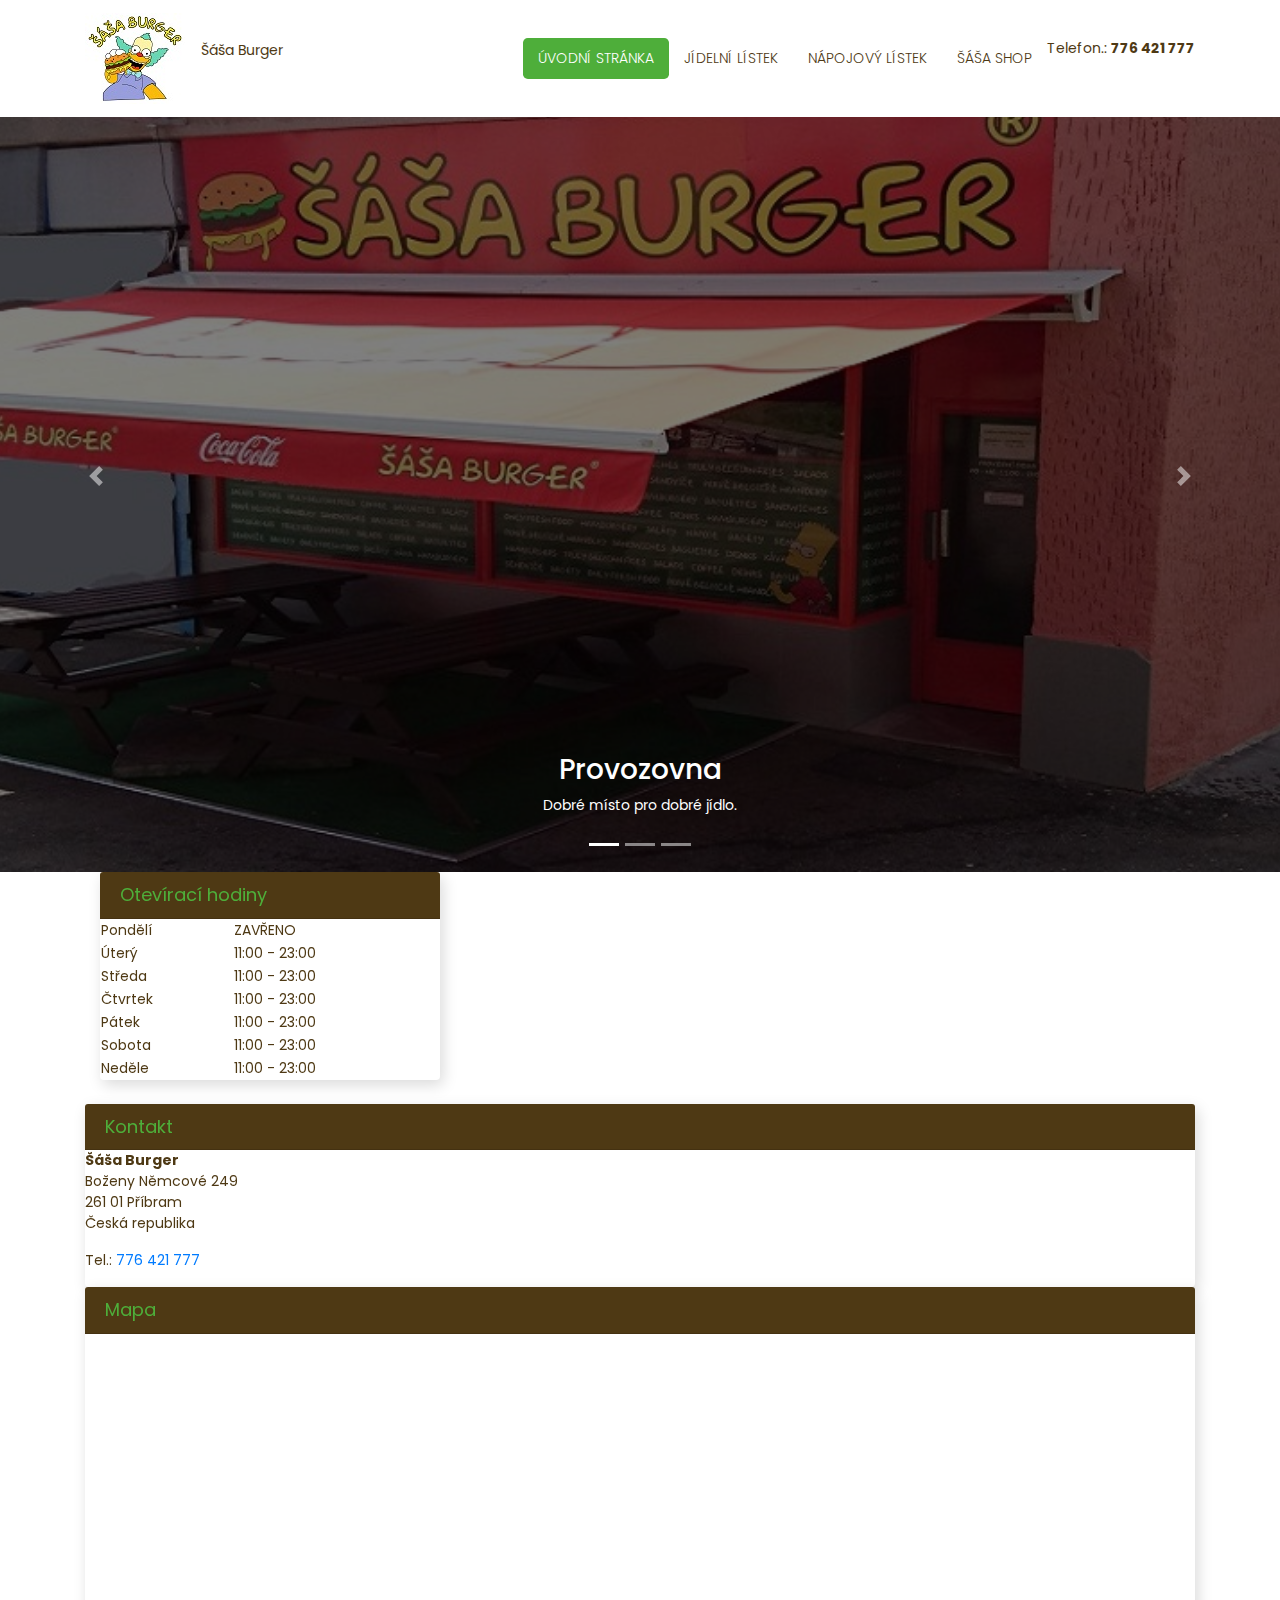
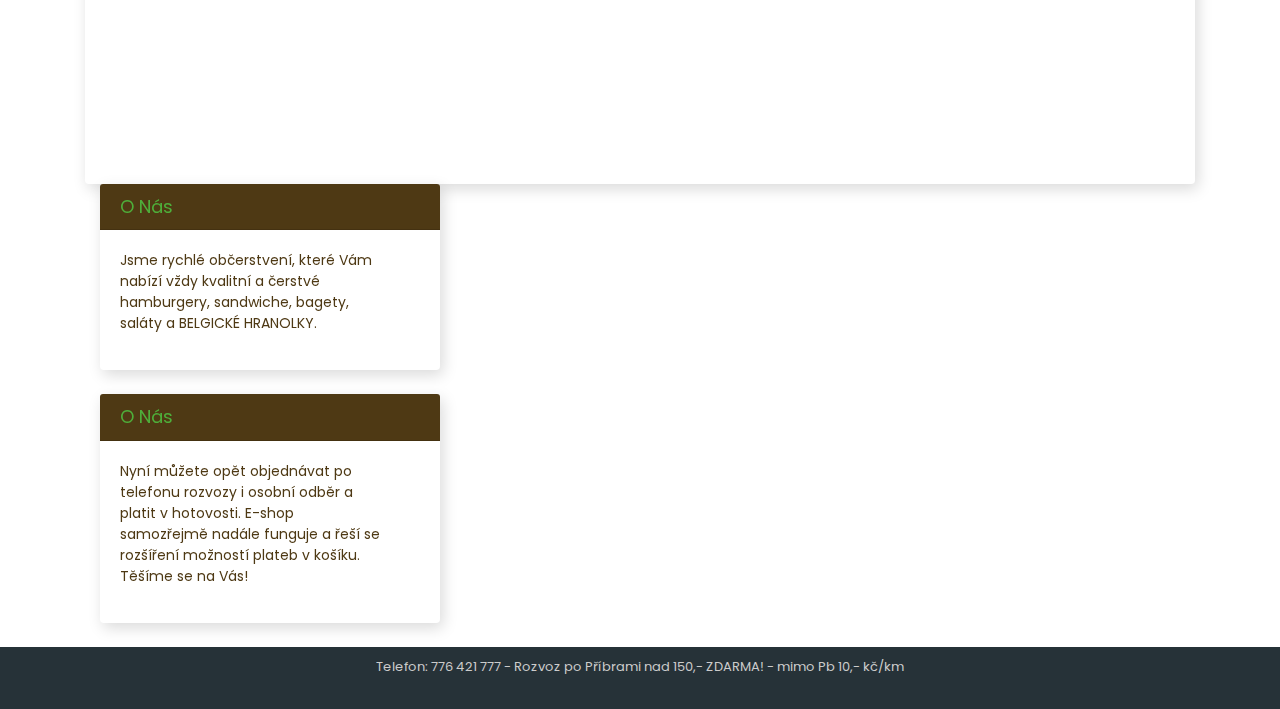
==== Nové/nové/index.html @ 58222f96 "Sasa burger" ====
﻿<!DOCTYPE html>
<html lang="en">
<head>
	<meta charset="utf-8">
	<meta name="viewport" content="width=device-width, initial-scale=1, shrink-to-fit=no">
	<meta name="description" content="">
	<meta name="author" content="">
	<title>N & LW Lawn Care - Landscaping Bootstrap4 HTML5 Responsive Template </title>
	<!-- Bootstrap core CSS -->
	<link href="vendor/bootstrap/css/bootstrap.min.css" rel="stylesheet">
	<!-- Fontawesome CSS -->
	<link href="css/all.css" rel="stylesheet">
	<!-- Custom styles for this template -->
	<link href="css/style.css" rel="stylesheet">
</head>
<body>
    <!-- Navigation -->
    <nav class="navbar fixed-top navbar-expand-lg navbar-dark bg-light top-nav fixed-top">
        <div class="container">
            <a class="navbar-brand" href="index.html">
            <img src="images/Logo_small.jpg" alt="logo" />
            </a>
            <p>Šáša Burger</p>
            <button class="navbar-toggler navbar-toggler-right" type="button" data-toggle="collapse" data-target="#navbarResponsive" aria-controls="navbarResponsive" aria-expanded="false" aria-label="Toggle navigation">
				<span class="fas fa-bars"></span>
            </button>
            <div class="collapse navbar-collapse" id="navbarResponsive">
                <ul class="navbar-nav ml-auto">
                    <li class="nav-item">
                        <a class="nav-link active" href="index.html">Úvodní stránka</a>
                    </li>
                    <li class="nav-item">
                        <a class="nav-link" href="#.html">Jídelní lístek</a>
                    </li>
                    <li class="nav-item">
                        <a class="nav-link" href="#.html">Nápojový lístek</a>
                    </li>
                    <li class="nav-item">
                        <a class="nav-link" href="#.html">Šáša shop</a>
                    </li>
                    <li class="nav-item">
                        Telefon.: <strong> 776 421 777</strong>
                    </li>
                </ul>
            </div>
        </div>
    </nav>
    <!--Vyplněno-->
    <header class="slider-main">
        <div id="carouselExampleIndicators" class="carousel slide carousel-fade" data-ride="carousel">
            <ol class="carousel-indicators">
               <li data-target="#carouselExampleIndicators" data-slide-to="0" class="active"></li>
               <li data-target="#carouselExampleIndicators" data-slide-to="1"></li>
               <li data-target="#carouselExampleIndicators" data-slide-to="2"></li>
            </ol>
            <div class="carousel-inner" role="listbox">
               <!-- Slide One - Set the background image for this slide in the line below -->
               <div class="carousel-item active" style="background-image: url('images/SasaBurgerLogo.jpg')">
                  <div class="carousel-caption d-none d-md-block">
                     <h3>Provozovna</h3>
                     <p>Dobré místo pro dobré jídlo.</p>
                  </div>
               </div>
               <!-- Slide Two - Set the background image for this slide in the line below -->
               <div class="carousel-item" style="background-image: url('images/Bagets.jpg')">
                  <div class="carousel-caption d-none d-md-block">
                     <h3>Bagety</h3>
                     <p>Říkal tu někdo bagety?</p>
                  </div>
               </div>
               <!-- Slide Three - Set the background image for this slide in the line below -->
               <div class="carousel-item" style="background-image: url('images/Burgers.jpg')">
                  <div class="carousel-caption d-none d-md-block">
                     <h3>Burgery</h3>
                     <p>Ta nejlepší volba pro fajnšmekry!</p>
                  </div>
               </div>
            </div>
            <a class="carousel-control-prev" href="#carouselExampleIndicators" role="button" data-slide="prev">
				<span class="carousel-control-prev-icon" aria-hidden="true"></span>
				<span class="sr-only">Previous</span>
            </a>
            <a class="carousel-control-next" href="#carouselExampleIndicators" role="button" data-slide="next">
				<span class="carousel-control-next-icon" aria-hidden="true"></span>
				<span class="sr-only">Next</span>
            </a>
        </div>
    </header>
    <!-- Page Content -->
    <div class="container">
        <div class="services-bar">
            <!-- Services Section -->
            <div class="col-lg-4 mb-4">
                <div class="card h-100">
                    <h4 class="card-header">Otevírací hodiny</h4>
                    <!--Doplnit tabulku oteviracich hodin-->
                    <table>
                        <tr>
                            <td class="top">Pondělí</td>
                            <td class="padding top">ZAVŘENO</td>
                        </tr>
                        <tr>
                            <td>Úterý</td>
                            <td class="padding">11:00 - 23:00</td>
                        </tr>
                        <tr>
                            <td>Středa</td>
                            <td class="padding">11:00 - 23:00</td>
                        </tr>
                        <tr>
                            <td>Čtvrtek</td>
                            <td class="padding">11:00 - 23:00</td>
                        </tr>
                        <tr>
                            <td>Pátek</td>
                            <td class="padding">11:00 - 23:00</td>
                        </tr>
                        <tr>
                            <td>Sobota</td>
                            <td class="padding">11:00 - 23:00</td>
                        </tr>
                        <tr>
                            <td class="bottom">Neděle</td>
                            <td class="padding bottom">11:00 - 23:00</td>
                        </tr>
                    </table>
                </div>
            </div>
                <div class="card h-100">
                    <h4 class="card-header">Kontakt</h4>
                            <address>
                                <strong>Š&#225;ša Burger</strong><br>
                                Boženy Němcov&#233; 249<br>
                                261 01 Př&#237;bram<br>
                                Česk&#225; republika
                            </address>
                            <p class="cent">Tel.: <a href="tel:776421777">776 421 777</a></p>
                </div>
            <div class="card h-100">
                    <h4 class="card-header">Mapa</h4>
                        <iframe src="https://www.google.com/maps/embed?pb=!1m18!1m12!1m3!1d2581.7767871896544!2d13.991469815596071!3d49.67734315064739!2m3!1f0!2f0!3f0!3m2!1i1024!2i768!4f13.1!3m3!1m2!1s0x470b0e7110ab4869%3A0xc86a71bf2c06e545!2zxaDDocWhYSBCdXJnZXI!5e0!3m2!1scs!2scz!4v1590512283416!5m2!1scs!2scz" width="600" height="450" frameborder="0" style="border:0;" allowfullscreen="" aria-hidden="false" tabindex="0"></iframe>
            </div>
            <div class="col-lg-4 mb-4">
                <div class="card h-100">
                    <h4 class="card-header">O Nás</h4>
                    <div>
                        <div class="card-body">
                            <p>Jsme rychlé občerstvení, které Vám nabízí vždy kvalitní a čerstvé hamburgery, sandwiche, bagety, saláty a BELGICKÉ HRANOLKY.</p>
                        </div>
                    </div>
                </div>
            </div>
            <!--#4e3914-->
            <div class="col-lg-4 mb-4">
                <div class="card h-100">
                    <h4 class="card-header">O Nás</h4>
                    <div>
                        <div class="card-body">
                            <p>Nyní můžete opět objednávat po telefonu rozvozy i osobní odběr a platit v hotovosti. E-shop samozřejmě nadále funguje a řeší se rozšíření možností plateb v košíku. Těšíme se na Vás!</p>
                        </div>
                    </div>
                </div>
            </div>
        </div>
    </div>
    <footer class="footer">
        <p class="tel">Telefon: 776 421 777 - Rozvoz po Příbrami nad 150,- ZDARMA! - mimo Pb 10,- kč/km</p>
    </footer>
	  
<!-- Bootstrap core JavaScript -->
<script src="vendor/jquery/jquery.min.js"></script>
<script src="vendor/bootstrap/js/bootstrap.bundle.min.js"></script>
</body>
</html>
---- Nové/nové/css/style.css ----
/*!
 *  N & LW Lawn Care - Landscaping Bootstrap4 HTML5 Responsive Template
 */

 
@import url('https://fonts.googleapis.com/css?family=Poppins:100,200,300,400,500,600,700,800');
 
body {
  padding-top: 54px;
  font-family: 'Poppins', sans-serif;
  font-size: 14px;
  color: #4e3914;
}

@media (min-width: 992px) {
  body {
    padding-top: 80px;
  }
}

a.btn-primary{
	background-color: #4eae3a;
	border-color: #4eae3a;
}
a.btn-primary:hover{
	background-color: #5ec549;
	border-color: #5ec549;
}
button.btn-primary{
	background-color: #4eae3a;
	border-color: #4eae3a;
}
button.btn-primary:hover{
	background-color: #5ec549;
	border-color: #5ec549;
}

a.btn-secondary{
	background-color: #4eae3a;
	border-color: #4eae3a;
}
a.btn-secondary:hover{
	background-color: #5ec549;
	border-color: #5ec549;
}
button.btn-secondary{
	background-color: #4eae3a;
	border-color: #4eae3a;
}
button.btn-secondary:hover{
	background-color: #5ec549;
	border-color: #5ec549;
}

.top-nav{
	background-color: #ffffff !important;
}
.navbar-expand-lg.top-nav .navbar-nav .nav-link{
	padding: 10px 15px;
	color: #4e3914;
	font-size: 14px;
	font-weight: 300;
	text-transform: uppercase;
}
.navbar-expand-lg.top-nav .navbar-nav .nav-link:hover{
	background: #4eae3a;
	color: #ffffff;
	border-radius: 4.8px;
}
.navbar-expand-lg.top-nav .navbar-nav .nav-link.active{
	background: #4eae3a;
	color: #ffffff;
	border-radius: 4.8px;
}
.navbar-expand-lg.top-nav .navbar-nav .dropdown-menu{
	margin: 0px;
	box-shadow: 3px 5px 15px rgba(0,0,0, .15);
	border: none;
	padding: 20px;
}
.navbar-expand-lg.top-nav .navbar-nav .dropdown-menu .dropdown-item{
	font-size: 14px;
	padding: 0px;
	padding-bottom: 15px;
	font-weight: 300;
}
.navbar-expand-lg.top-nav .navbar-nav .dropdown-menu .dropdown-item:last-child{
	padding: 0px;
}
.navbar-expand-lg.top-nav .navbar-nav .dropdown-menu .dropdown-item:hover{
	background: none;
	color: #4eae3a;
}
.top-nav .navbar-toggler{
	color: #4e3914;
	border-color: #4e3914;
}
.top-nav .navbar-toggler:hover{
	color: #4eae3a;
	border-color: #4eae3a;
}


.slider-main .carousel .carousel-inner .carousel-item:before{
	content: "";
	position: absolute;
	background: rgba(0,0,0,0.5);
	top: 0px;
	left: 0px;
	width: 100%;
	height: 100%;
}
.carousel-item {
  height: 88vh;
  min-height: 300px;
  background: no-repeat center center scroll;
  background-size: cover;
  background-size: cover;
  background-size: cover;
  background-size: cover;
}
.portfolio-item {
  margin-bottom: 30px;
}
.services-bar h1{
	font-weight: 600;
	font-size: 24px;
}
.services-bar .card{
	box-shadow: 3px 5px 15px rgba(0,0,0, .15);
	border: none;
}
.services-bar .card h4.card-header{
	background-color: #4e3914;
	color: #4eae3a;
	font-size: 18px;
	font-weight: 400;
}
.services-bar .card .card-footer{
	background-color: #4e3914;
}
.about-main{
	padding: 30px 0px;
}
.about-main h2{
	font-size: 24px;
	font-weight: 600;
	margin-bottom: 20px;
}
.about-main h5{
	font-size: 18px;
}
.about-main p{
	font-size: 14px;
	text-transform: capitalize;
}
.about-main ul{
	padding-left: 20px;
}
.about-main ul li{
	position: relative;
	font-weight: 300;
	list-style: none;
	line-height: 29px;
}
.about-main ul li:before{
	content: "\f0da";
	font-family: 'Font Awesome 5 Free';
	font-weight: 900;	
	position: absolute;
	left: -15px;
	top: 0px;
	color: #4eae3a;
}
.portfolio-main{
	padding: 30px 0px;
}
.portfolio-main h2{
	font-weight: 600;
	font-size: 24px;
	margin-bottom: 20px;
}
.portfolio-main .card {
	border: none;
	border-radius: 4px;
	overflow: hidden;
}
.portfolio-main .card .card-body .card-title{
	margin-bottom: 0px;
}
.portfolio-main .card .card-body .card-title a{
	font-size: 20px;
	font-weight: 400;
	text-transform: uppercase;
	color: #4eae3a;
}
.portfolio-main .card .card-body{
	background: #4e3914;
	padding: 10px 20px;
}
.card-img{
	overflow: hidden;
	position: relative;
}
.overlay{
	background: rgba(78,174,58,0.5);
	position: absolute;
	bottom: -100%;
	width: 100%;
	height: 100%;
	left: 50%;
	transform: translateX(-50%);
	transition: all 0.3s;
}
.overlay i{
	font-size: 35px;
	position: absolute;
	top: 50%;
	left: 50%;
	transform: translateX(-50%);
	color: #4e3914;
}
.portfolio-main .card:hover .overlay{
	bottom: 0px;
}

.footer { 
	width:100%; 
	background-color:#263238; 
	padding:10px 0px 25px 0px;
	}

.pt2 { 
	padding-top:40px ;
	margin-bottom:20px ;
	color: #ffffff;
	font-weight: 500;
	}
footer p, .tel { 
	font-size:13px; 
	color:#CCC; 
	padding-bottom:0px; 
	margin-bottom:8px;
	text-align: center
	}
.mb10 { 
	padding-bottom:0px ;
	}
.footer_ul_amrc { 
	margin:0px ; 
	list-style-type:none ; 
	font-size:14px; 
	padding:0px 0px 10px 0px ; 
	}
.footer_ul_amrc li {
	padding:0px 0px 5px 0px;
	}
.footer_ul_amrc li a{ 
	color:#cccccc;
	font-size: 14px;
	font-weight: 300;
	}
.footer_ul_amrc li a:hover{ 
	color:#fff; 
	text-decoration:none;
	}
.footer_ul_amrc li .media-left{
	margin-right: 10px;
}
.footer_ul_amrc li .media-left img{
	max-width: 50px;
}
.footer_ul_amrc li .media-body p{
	font-size: 14px;
	font-weight: 500;
	color: #ffffff;
}
.footer_ul_amrc li .media-body span{
	color: #cccccc;
	font-size: 14px;
	font-weight: 400;
}
.fleft { 
	float:left;
	}
.padding-right { 
	padding-right:10px; 
	}
.footer_ul2_amrc {
	margin:0px; 
	list-style-type:none; 
	padding:0px;
	}
.footer_ul2_amrc li p { 
	display:table; 
	}
.footer_ul2_amrc li a:hover { 
	text-decoration:none;
	}
.footer_ul2_amrc li i { 
	margin-top:5px;
	}
.footer_ul2_amrc li a {
	color: #4eae3a;
}
.bottom_border { 
	border-bottom:1px solid #323f45; 
	padding-bottom:20px;
	}
.foote_bottom_ul_amrc {
	list-style-type:none;
	padding:0px;
	display:table;
	margin-top: 10px;
	margin-right: auto;
	margin-bottom: 10px;
	margin-left: auto;
}
.foote_bottom_ul_amrc li { 
	display:inline;
	}
.foote_bottom_ul_amrc li a {
	color:#ffffff; 
	margin:0 12px;
	font-size: 16px;
	font-weight: 300;
	}
.footer-logo{
	padding: 20px 0px;
	text-align: center;
}
.copyright a{
	color: #4eae3a;
	text-decoration: underline;
}
.copyright a:hover{
	color: #ffffff;
	text-decoration: none;
}
.social_footer_ul { 
	display:table; 
	margin:15px auto 0 auto; 
	list-style-type:none;
	padding: 0;	
	}
.social_footer_ul li { 
	padding-left:20px; 
	padding-top:10px; 
	float:left; 
	}
.social_footer_ul li a { 
	color:#CCC; 
	border:2px solid #CCC; 
	padding:8px;
	border-radius:50%;
	}
.social_footer_ul li i {  
	width:20px; 
	height:20px; 
	text-align:center;
	}
.social_footer_ul li a:hover {
	color: #4eae3a; 
	border:2px solid #4eae3a; 
}

/* ---- All Pages CSS ---- */

.full-title{
	padding: 80px 0px;
	background: url(../images/all-title-bg.jpg) no-repeat center;
	position: relative;
}
.full-title:before{
	content: "";
	background: rgba(0,0,0,0.5);
	top: 0px;
	left: 0px;
	position: absolute;
	width: 100%;
	height: 100%;
}
.full-title h1{
	position: relative;
	color: #ffffff;
}
.full-title h1 small{
	float: right;
	padding: 15px 0px;
	font-size: 14px;
}

.breadcrumb-main .breadcrumb{
	background: #4eae3a;
}
.breadcrumb-main .breadcrumb li a{
	color: #ffffff;
}
.breadcrumb-main .breadcrumb li{
	color: #4e3914;
}
.breadcrumb-main .breadcrumb-item + .breadcrumb-item::before{
	color: #4e3914;
}
.team-members-box{
	padding: 30px 0px;
}
.team-members-box h2{
	font-weight: 600;
	font-size: 24px;
	margin-bottom: 20px;
}
.team-members-box .card{
	box-shadow: 3px 5px 15px rgba(0,0,0, .15);
	border: none;	
}
.team-members-box .card .card-footer{
	background: #4eae3a;
}
.team-members-box .card .card-footer ul{
	margin: 0px;
	padding: 0px;
}
.team-members-box .card .card-footer ul li{
	display: inline-block;
}
.team-members-box .card .card-footer ul li a{
	width: 32px;
	height: 32px;
	line-height: 32px;
	background: #4e3914;
	color: #ffffff;
	display: inline-block;
	border-radius: 4.8px;
	font-size: 14px;
}
.customers-box h2{
	font-weight: 600;
	font-size: 24px;
	margin-bottom: 20px;
}

.project-inner h3{
	font-size: 20px;
	font-weight: 500;
	margin-bottom: 30px;
}
.pagination_bar .pagination .page-item .page-link{
	font-size: 20px;
	background: #4e3914;
	border: 1px solid #4e3914;
	color: #ffffff;
	width: 35px;
	text-align: center;
}
.pagination_bar .pagination .page-item .page-link:hover{
	background: #4eae3a;
}
.portfolio-item h4.card-title a{
	font-size: 20px;
	font-weight: 500;
	margin-bottom: 20px;
	color: #4e3914;
}
.related-projects{
	padding: 30px 0px; 
}
.related-projects h3{
	font-weight: 600;
	font-size: 24px;
	margin: 0px;
	margin-bottom: 20px;
}
.blog-entries .card{
	box-shadow: 3px 5px 15px rgba(0,0,0, .15);
	border: none;
}
.blog-entries .card .card-body h2.card-title{
	font-size: 22px;
	font-weight: 500;
}

.blog-entries .card .card-footer {
	background-color: #4e3914;
}
.blog-entries .card .card-footer.text-muted{
	color: #ffffff !important;
}
.blog-entries .card .card-footer a{
	color: #4eae3a;
}
.blog-right-side .card{
	box-shadow: 3px 5px 15px rgba(0,0,0, .15);
	border: none;
}
.blog-right-side .card h5.card-header{
	background-color: #4e3914;
	color: #ffffff;
	font-size: 20px;
	font-weight: 400;
}
.blog-right-side .card .card-body ul li{
	margin-bottom: 2px;
}

.card-body{
	width: 300px;
}
.blog-right-side .card .card-body ul li a{
	border-radius: 4.8px;
	padding: 6px;
	background: #4e3914;
	color: #4eae3a;
	display: inline-block;
}
.pagination_bar_arrow .pagination .page-item .page-link{
	font-size: 20px;
	background: #4e3914;
	border: 1px solid #4e3914;
	color: #ffffff;
	width: 120px;
	text-align: center;
}
.pagination_bar_arrow .pagination .page-item .page-link:hover{
	background: #4eae3a;
}
.faq-main{
	padding: 30px 35px;
	background: #4e3914;
	margin: 30px 0px;
}
.accordion-single{
	border-radius: 0px;
	border: none;
	border-bottom: 1px solid #e4e8ed;
}
.accordion-single .card-header{
	background-color: transparent;
	padding: 0px;
	border: none;
}
.accordion-single .card-header h5 a{
	color: #202428;
	display: block;
	position: relative;
	padding: 21.28px 32px 26.56px 20px;
	font-size: 18px;
	text-transform: capitalize;
}
.accordion-single .card-header h5 a:hover{
	color: #4eae3a;
	text-decoration: none;
}


.accordion-single h5 a[aria-expanded="false"]::before {
    position: absolute;
    content: "\f0dd";
	font-family: 'Font Awesome 5 Free';
	font-weight: 900;	
    right: 10px;
    top: 50%;
    -webkit-transform: translateY(-50%);
    -ms-transform: translateY(-50%);
    transform: translateY(-50%);
	color: #4e3914;
}
.accordion-single h5 a[aria-expanded="true"]::before{
    position: absolute;
    content: "\f0de";
	font-family: 'Font Awesome 5 Free';
	font-weight: 900;
    right: 10px;
    top: 50%;
    -webkit-transform: translateY(-50%);
    -ms-transform: translateY(-50%);
    transform: translateY(-50%);
    color: #4eae3a;
}
.error-contents{
	padding: 30px 0px;
	max-width: 980px;
	margin: 0 auto;
	text-align: center;
}
.error-contents{}
.pricing-box{
	padding: 30px 0px;
}
.pricing-box .card{
	position: relative;
	overflow: hidden;
	box-shadow: 3px 5px 15px rgba(0,0,0, .15);
	border: none;
}
.pricing-box .card h3.card-header{
	padding: 80px 15px;
	text-align: center;
	background: #4e3914;
	color: #ffffff;
}
.most_popular{
	position: absolute;
	top: 32px;
	font-size: 12px;
	text-align: center;
	width: 181px;
	padding: 4px 0;
	right: -36px;
	transform: rotate(40deg);
	background-color: #4eae3a;
	color: #4e3914;
}


.contact-left h3{
	font-weight: 600;
	font-size: 24px;
	margin-bottom: 20px;
}
.contact-right h3{
	font-weight: 600;
	font-size: 24px;
	margin-bottom: 20px;
}
.contact-right p abbr{
	font-weight: bold;
	font-size: 18px;
}

.help-block ul{
	margin: 0px;
	padding: 0px;
	list-style: none;
	background: red;
	color: #fff;
	padding: 0px 15px;
}


@media (min-width:768px) and (max-width:991px){
	.navbar-expand-lg.top-nav .navbar-nav .nav-link.dropdown-toggle::after{
		position: absolute;
		top: 18px;
		right: 6px;
	}
}

@media screen and (max-width:767px){
	.navbar-expand-lg.top-nav .navbar-nav .nav-link.dropdown-toggle::after{
		position: absolute;
		top: 18px;
		right: 6px;
	}
	.portfolio-main h2{
		text-align: center;
	}
	.customers-box{
		text-align: center;
	}
	.team-members-box h2{
		text-align: center;
	}
	.services-bar h1{
		text-align: center;
	}
	.social_footer_ul li{
		padding-left: 10px;
		padding-right: 10px;
	}
	.faq-main{
		padding: 20px 15px;
	}
	.accordion-single .card-header h5 a{
		font-size: 14px;
	}
}

@media (min-width:320px) and (max-width:575.98px){
	.navbar-expand-lg.top-nav .navbar-nav .nav-link.dropdown-toggle::after{
		position: absolute;
		top: 18px;
		right: 6px;
	}
	.portfolio-main h2{
		text-align: center;
	}
	.customers-box{
		text-align: center;
	}
	.team-members-box h2{
		text-align: center;
	}
	.services-bar h1{
		text-align: center;
	}
	.social_footer_ul li{
		padding-left: 10px;
		padding-right: 10px;
	}
	.faq-main{
		padding: 20px 15px;
	}
	.accordion-single .card-header h5 a{
		font-size: 14px;
	}
}
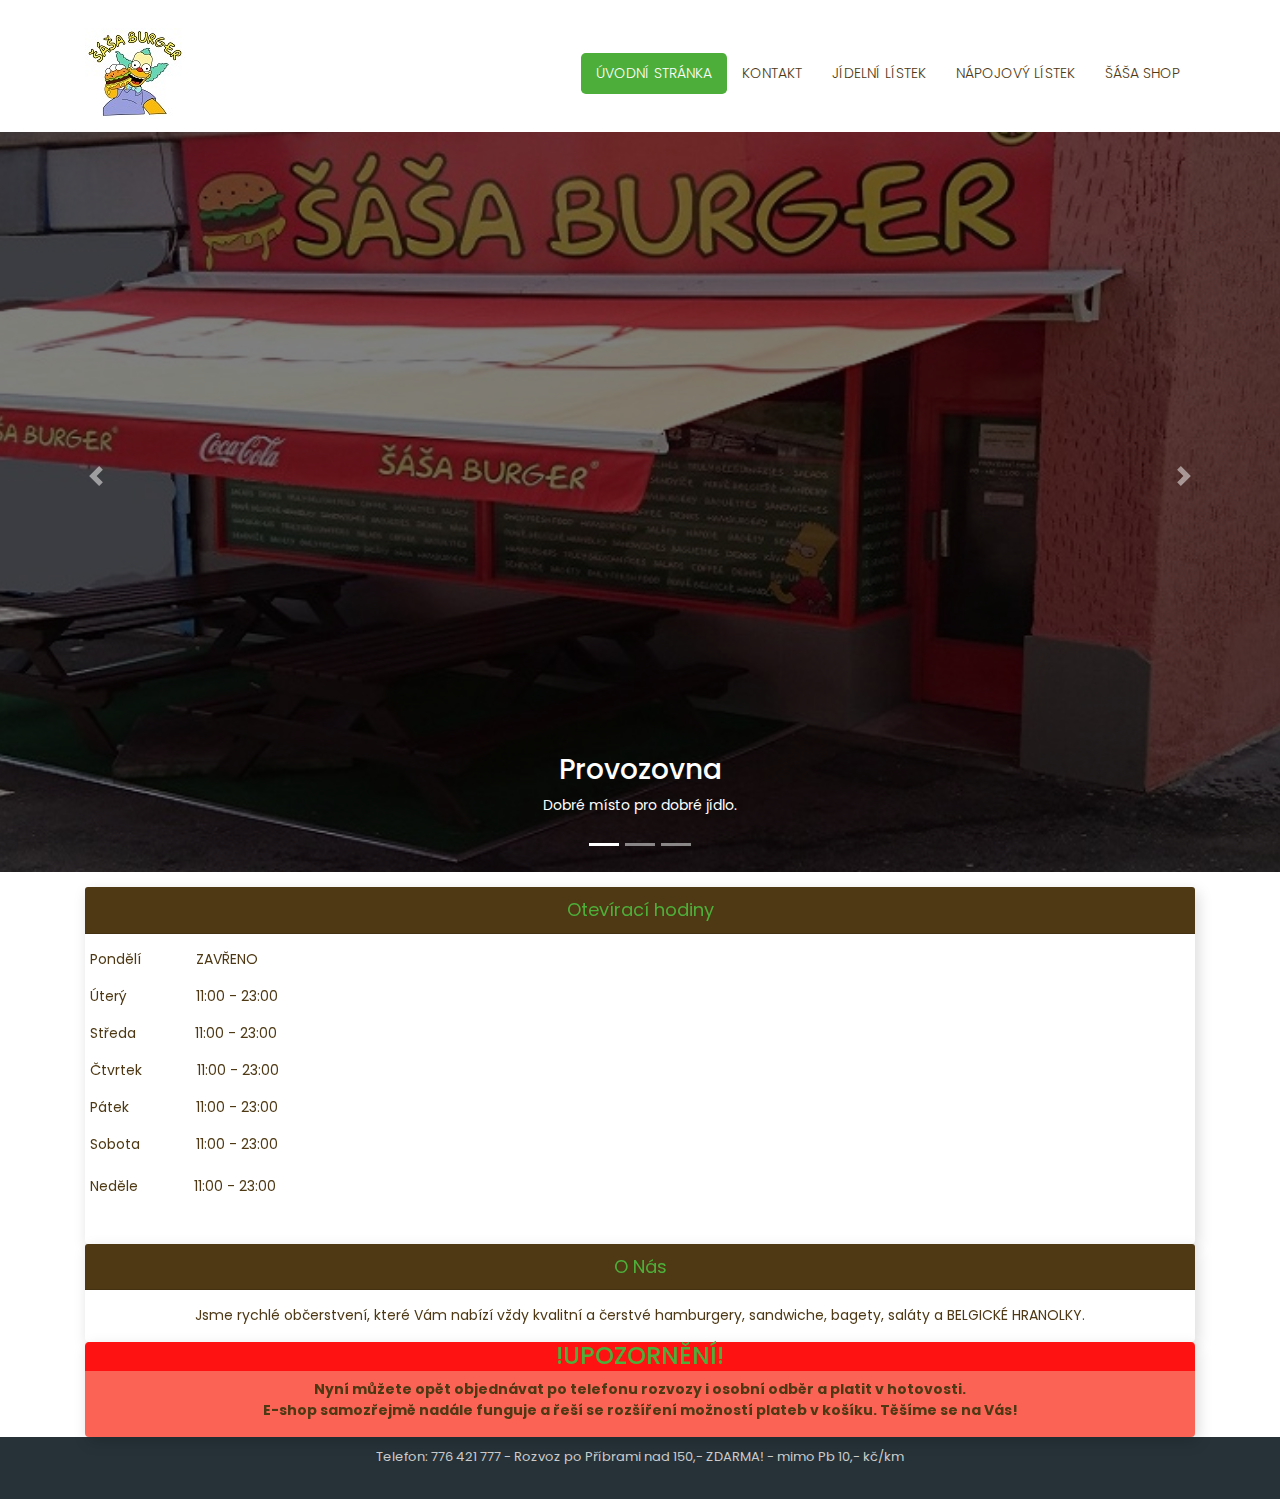
==== commit 3a95549a: "edit" ====
--- a/Nové/nové/index.html
+++ b/Nové/nové/index.html
@@ -5,7 +5,7 @@
 	<meta name="viewport" content="width=device-width, initial-scale=1, shrink-to-fit=no">
 	<meta name="description" content="">
 	<meta name="author" content="">
-	<title>N & LW Lawn Care - Landscaping Bootstrap4 HTML5 Responsive Template </title>
+	<title>Šáša Burger - Ten nejlepší z nejlepších</title>
 	<!-- Bootstrap core CSS -->
 	<link href="vendor/bootstrap/css/bootstrap.min.css" rel="stylesheet">
 	<!-- Fontawesome CSS -->
@@ -17,17 +17,17 @@
     <!-- Navigation -->
     <nav class="navbar fixed-top navbar-expand-lg navbar-dark bg-light top-nav fixed-top">
         <div class="container">
-            <a class="navbar-brand" href="index.html">
-            <img src="images/Logo_small.jpg" alt="logo" />
-            </a>
-            <p>Šáša Burger</p>
+            <a class="navbar-brand" href="index.html"><img src="images/Logo_small.jpg" alt="logo" /></a>
             <button class="navbar-toggler navbar-toggler-right" type="button" data-toggle="collapse" data-target="#navbarResponsive" aria-controls="navbarResponsive" aria-expanded="false" aria-label="Toggle navigation">
-				<span class="fas fa-bars"></span>
+                <span class="fas fa-bars"></span>
             </button>
             <div class="collapse navbar-collapse" id="navbarResponsive">
                 <ul class="navbar-nav ml-auto">
                     <li class="nav-item">
                         <a class="nav-link active" href="index.html">Úvodní stránka</a>
+                    </li>
+                    <li class="nav-item">
+                        <a class="nav-link" href="contact.html">Kontakt</a>
                     </li>
                     <li class="nav-item">
                         <a class="nav-link" href="#.html">Jídelní lístek</a>
@@ -37,9 +37,6 @@
                     </li>
                     <li class="nav-item">
                         <a class="nav-link" href="#.html">Šáša shop</a>
-                    </li>
-                    <li class="nav-item">
-                        Telefon.: <strong> 776 421 777</strong>
                     </li>
                 </ul>
             </div>
@@ -90,76 +87,48 @@
     <div class="container">
         <div class="services-bar">
             <!-- Services Section -->
-            <div class="col-lg-4 mb-4">
-                <div class="card h-100">
-                    <h4 class="card-header">Otevírací hodiny</h4>
-                    <!--Doplnit tabulku oteviracich hodin-->
-                    <table>
-                        <tr>
-                            <td class="top">Pondělí</td>
-                            <td class="padding top">ZAVŘENO</td>
-                        </tr>
-                        <tr>
-                            <td>Úterý</td>
-                            <td class="padding">11:00 - 23:00</td>
-                        </tr>
-                        <tr>
-                            <td>Středa</td>
-                            <td class="padding">11:00 - 23:00</td>
-                        </tr>
-                        <tr>
-                            <td>Čtvrtek</td>
-                            <td class="padding">11:00 - 23:00</td>
-                        </tr>
-                        <tr>
-                            <td>Pátek</td>
-                            <td class="padding">11:00 - 23:00</td>
-                        </tr>
-                        <tr>
-                            <td>Sobota</td>
-                            <td class="padding">11:00 - 23:00</td>
-                        </tr>
-                        <tr>
-                            <td class="bottom">Neděle</td>
-                            <td class="padding bottom">11:00 - 23:00</td>
-                        </tr>
-                    </table>
-                </div>
+            <div class="card h-100">
+                 <h4 class="card-header">Otevírací hodiny</h4>
+                 <div class="table">
+                     <div class="tr row">
+                         <p class="open top padding-top-box">Pondělí</p>
+                         <p class="open top padding-top-box monday">ZAVŘENO</p>
+                     </div>
+                     <div class="tr row">
+                         <p class="open">Úterý</p>
+                         <p class="open tuesday">11:00 - 23:00</p>
+                     </div>
+                     <div class="tr row">
+                         <p class="open">Středa</p>
+                         <p class="open wednesday">11:00 - 23:00</p>
+                     </div>
+                     <div class="tr row">
+                         <p class="open">Čtvrtek</p>
+                         <p class="thursday open">11:00 - 23:00</p>
+                     </div>
+                     <div class="tr row">
+                         <p class="open">Pátek</p>
+                         <p class="open friday">11:00 - 23:00</p>
+                     </div>
+                     <div class="tr row">
+                         <p class="open">Sobota</p>
+                         <p class="saturday open">11:00 - 23:00</p>
+                     </div>
+                     <div class="tr row">
+                         <p class="bottom padding-bottom-box open">Neděle</p>
+                         <p class="bottom padding-bottom-box sunday open">11:00 - 23:00</p>
+                     </div>
+                 </div> 
             </div>
-                <div class="card h-100">
-                    <h4 class="card-header">Kontakt</h4>
-                            <address>
-                                <strong>Š&#225;ša Burger</strong><br>
-                                Boženy Němcov&#233; 249<br>
-                                261 01 Př&#237;bram<br>
-                                Česk&#225; republika
-                            </address>
-                            <p class="cent">Tel.: <a href="tel:776421777">776 421 777</a></p>
-                </div>
             <div class="card h-100">
-                    <h4 class="card-header">Mapa</h4>
-                        <iframe src="https://www.google.com/maps/embed?pb=!1m18!1m12!1m3!1d2581.7767871896544!2d13.991469815596071!3d49.67734315064739!2m3!1f0!2f0!3f0!3m2!1i1024!2i768!4f13.1!3m3!1m2!1s0x470b0e7110ab4869%3A0xc86a71bf2c06e545!2zxaDDocWhYSBCdXJnZXI!5e0!3m2!1scs!2scz!4v1590512283416!5m2!1scs!2scz" width="600" height="450" frameborder="0" style="border:0;" allowfullscreen="" aria-hidden="false" tabindex="0"></iframe>
-            </div>
-            <div class="col-lg-4 mb-4">
-                <div class="card h-100">
-                    <h4 class="card-header">O Nás</h4>
-                    <div>
-                        <div class="card-body">
-                            <p>Jsme rychlé občerstvení, které Vám nabízí vždy kvalitní a čerstvé hamburgery, sandwiche, bagety, saláty a BELGICKÉ HRANOLKY.</p>
-                        </div>
-                    </div>
-                </div>
+                <h4 class="card-header">O Nás</h4>
+                <p class="align cent padding-top-box">Jsme rychlé občerstvení, které Vám nabízí vždy kvalitní a čerstvé hamburgery, sandwiche, bagety, saláty a BELGICKÉ HRANOLKY.</p>
             </div>
             <!--#4e3914-->
-            <div class="col-lg-4 mb-4">
-                <div class="card h-100">
-                    <h4 class="card-header">O Nás</h4>
-                    <div>
-                        <div class="card-body">
-                            <p>Nyní můžete opět objednávat po telefonu rozvozy i osobní odběr a platit v hotovosti. E-shop samozřejmě nadále funguje a řeší se rozšíření možností plateb v košíku. Těšíme se na Vás!</p>
-                        </div>
-                    </div>
-                </div>
+            <div class="card Warning">
+                <h4 class="Warning-header">!UPOZORNĚNÍ!</h4>
+                <p class="align cent Warning-text">Nyní můžete opět objednávat po telefonu rozvozy i osobní odběr a platit v hotovosti.<br />
+                E-shop samozřejmě nadále funguje a řeší se rozšíření možností plateb v košíku. Těšíme se na Vás!</p>
             </div>
         </div>
     </div>
--- a/Nové/nové/css/style.css
+++ b/Nové/nové/css/style.css
@@ -1,10 +1,7 @@
-/*!
- *  N & LW Lawn Care - Landscaping Bootstrap4 HTML5 Responsive Template
- */
-
- 
+
 @import url('https://fonts.googleapis.com/css?family=Poppins:100,200,300,400,500,600,700,800');
  
+
 body {
   padding-top: 54px;
   font-family: 'Poppins', sans-serif;
@@ -18,6 +15,87 @@
   }
 }
 
+.Warning-header {
+	background-color: #FF1212;
+	color: #4eae3a;
+	border-top-left-radius: 4.8px;
+	border-top-right-radius: 4.8px;
+}
+
+.Warning {
+	background: #FB6355;
+}
+
+.Warning-text{
+	font-weight: bold;
+}
+.cent{
+	text-align: center;
+}
+
+.map-center{
+	text-align: center;
+}
+
+h4{
+	text-align: center;
+}
+
+.table{
+	padding-left: 20px;
+}
+/*----- +10px, +10px, +20px------*/
+.monday{
+	padding-left: 55px;
+}
+
+.tuesday{
+	padding-left: 69px;
+}
+
+.wednesday {
+	padding-left: 59px;
+}
+
+.thursday {
+	padding-left: 55px;
+}
+
+.friday {
+	padding-left: 67px;
+}
+
+.saturday {
+	padding-left: 56px;
+}
+
+.sunday {
+	padding-left: 56px;
+}
+
+.black{
+	color: black;
+}
+
+.container{
+	padding-top: 15px;
+}
+
+.top, .bottom{
+	padding-top: 5px;
+}
+
+.padding-bottom-box{
+	padding-bottom: 15px;
+}
+
+.padding-top-box{
+	padding-top: 15px;
+}
+
+.padding{
+	padding-left: 12px;
+}
 a.btn-primary{
 	background-color: #4eae3a;
 	border-color: #4eae3a;
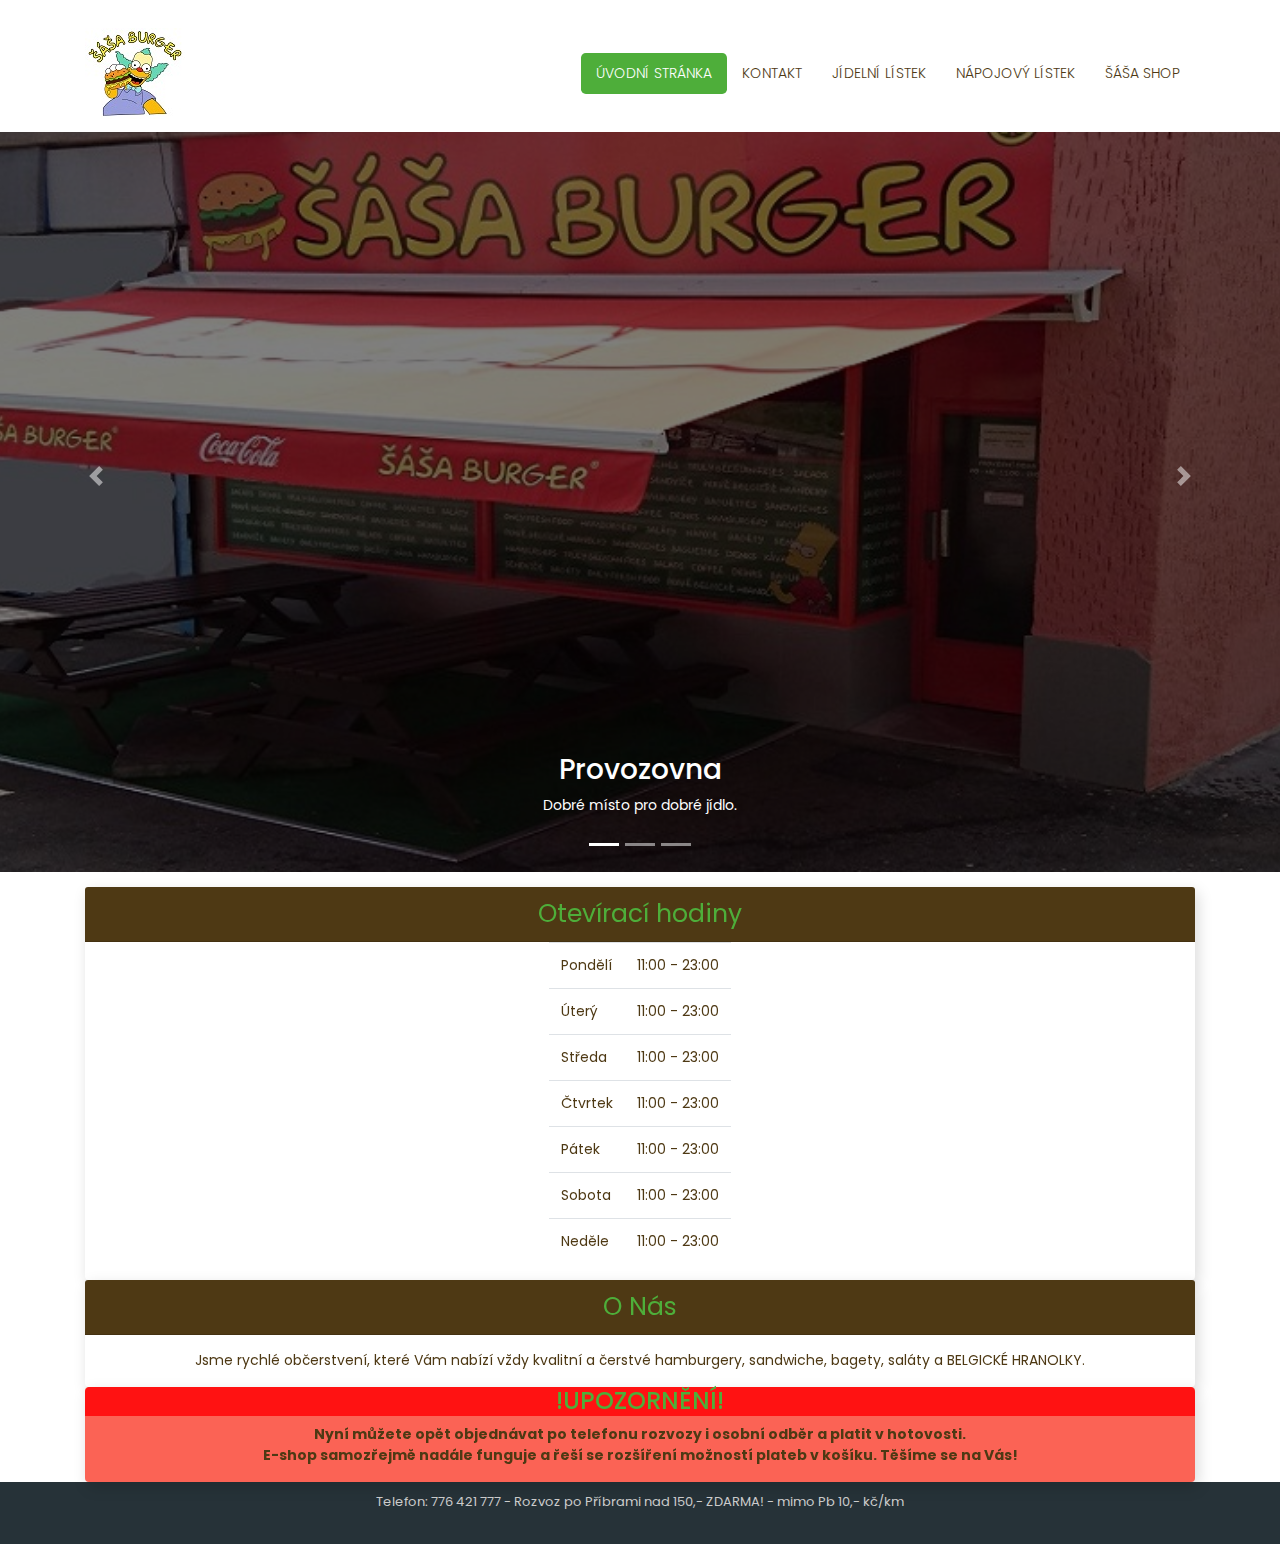
==== commit a7146bcc: "edit" ====
--- a/Nové/nové/index.html
+++ b/Nové/nové/index.html
@@ -30,13 +30,13 @@
                         <a class="nav-link" href="contact.html">Kontakt</a>
                     </li>
                     <li class="nav-item">
-                        <a class="nav-link" href="#.html">Jídelní lístek</a>
+                        <a class="nav-link" href="eat-menu.html">Jídelní lístek</a>
                     </li>
                     <li class="nav-item">
-                        <a class="nav-link" href="#.html">Nápojový lístek</a>
+                        <a class="nav-link" href="drink-menu.html">Nápojový lístek</a>
                     </li>
                     <li class="nav-item">
-                        <a class="nav-link" href="#.html">Šáša shop</a>
+                        <a class="nav-link" href="sasashop.html">Šáša shop</a>
                     </li>
                 </ul>
             </div>
@@ -89,36 +89,36 @@
             <!-- Services Section -->
             <div class="card h-100">
                  <h4 class="card-header">Otevírací hodiny</h4>
-                 <div class="table">
-                     <div class="tr row">
-                         <p class="open top padding-top-box">Pondělí</p>
-                         <p class="open top padding-top-box monday">ZAVŘENO</p>
-                     </div>
-                     <div class="tr row">
-                         <p class="open">Úterý</p>
-                         <p class="open tuesday">11:00 - 23:00</p>
-                     </div>
-                     <div class="tr row">
-                         <p class="open">Středa</p>
-                         <p class="open wednesday">11:00 - 23:00</p>
-                     </div>
-                     <div class="tr row">
-                         <p class="open">Čtvrtek</p>
-                         <p class="thursday open">11:00 - 23:00</p>
-                     </div>
-                     <div class="tr row">
-                         <p class="open">Pátek</p>
-                         <p class="open friday">11:00 - 23:00</p>
-                     </div>
-                     <div class="tr row">
-                         <p class="open">Sobota</p>
-                         <p class="saturday open">11:00 - 23:00</p>
-                     </div>
-                     <div class="tr row">
-                         <p class="bottom padding-bottom-box open">Neděle</p>
-                         <p class="bottom padding-bottom-box sunday open">11:00 - 23:00</p>
-                     </div>
-                 </div> 
+                 <table class="table">
+                     <tr class="tr">
+                         <td class="bottom padding-top-box open">Pondělí</td>
+                         <td class="bottom padding-top-box monday open">11:00 - 23:00</td>
+                     </tr>
+                     <tr class="tr">
+                         <td class="bottom open">Úterý</td>
+                         <td class="bottom tuesday open">11:00 - 23:00</td>
+                     </tr>
+                     <tr class="tr">
+                         <td class="bottom open">Středa</td>
+                         <td class="bottom wednesday open">11:00 - 23:00</td>
+                     </tr>
+                     <tr class="tr">
+                         <td class="bottom open">Čtvrtek</td>
+                         <td class="bottom thursday open">11:00 - 23:00</td>
+                     </tr>
+                     <tr class="tr">
+                         <td class="bottom open">Pátek</td>
+                         <td class="bottom friday open">11:00 - 23:00</td>
+                     </tr>
+                     <tr class="tr">
+                         <td class="bottom open">Sobota</td>
+                         <td class="bottom saturday open">11:00 - 23:00</td>
+                     </tr>
+                     <tr class="tr">
+                         <td class="bottom padding-bottom-box open">Neděle</td>
+                         <td class="bottom padding-bottom-box sunday open">11:00 - 23:00</td>
+                     </tr>
+                 </table>
             </div>
             <div class="card h-100">
                 <h4 class="card-header">O Nás</h4>
--- a/Nové/nové/css/style.css
+++ b/Nové/nové/css/style.css
@@ -1,6 +1,17 @@
 
 @import url('https://fonts.googleapis.com/css?family=Poppins:100,200,300,400,500,600,700,800');
- 
+
+tr{
+	padding-left: 20px;
+}
+
+.V{
+	width: 60px;
+}
+
+.padding{
+	padding-left: 15px;
+}
 
 body {
   padding-top: 54px;
@@ -9,6 +20,39 @@
   color: #4e3914;
 }
 
+.alergens{
+	font-weight: normal;
+	font-size: 11px;
+}
+
+.none{
+	list-style-type: none;
+}
+
+.href {
+	text-decoration: none;
+	font-size: 20px;
+	color: #4e3914;
+}
+
+	.href:hover {
+		cursor: pointer;
+		text-decoration: none;
+		font-size: 20px;
+		color: #4e3914;
+		font-weight: bold;
+	}
+
+h5{
+	padding-left: 25px;
+	width: 450px;
+}
+
+.description, .border-bottom {
+	padding-left: 20px;
+	border-bottom: 2px solid #4e3914;
+}
+
 @media (min-width: 992px) {
   body {
     padding-top: 80px;
@@ -41,36 +85,18 @@
 	text-align: center;
 }
 
-.table{
+.table {
 	padding-left: 20px;
-}
-/*----- +10px, +10px, +20px------*/
-.monday{
-	padding-left: 55px;
-}
-
-.tuesday{
-	padding-left: 69px;
-}
-
-.wednesday {
-	padding-left: 59px;
-}
-
-.thursday {
-	padding-left: 55px;
-}
-
-.friday {
-	padding-left: 67px;
-}
-
-.saturday {
-	padding-left: 56px;
-}
-
-.sunday {
-	padding-left: 56px;
+	margin-left: auto;
+	margin-right: auto;
+	width: auto;
+	height: auto;
+}
+
+.adress{
+	width: auto;
+	height: auto;
+	margin: auto;
 }
 
 .black{
@@ -82,7 +108,7 @@
 }
 
 .top, .bottom{
-	padding-top: 5px;
+	padding-top: 10px;
 }
 
 .padding-bottom-box{
@@ -208,10 +234,11 @@
 	box-shadow: 3px 5px 15px rgba(0,0,0, .15);
 	border: none;
 }
-.services-bar .card h4.card-header{
+
+.services-bar .card .card-header{
 	background-color: #4e3914;
 	color: #4eae3a;
-	font-size: 18px;
+	font-size: 25px;
 	font-weight: 400;
 }
 .services-bar .card .card-footer{
@@ -534,7 +561,7 @@
 .pagination_bar .pagination .page-item .page-link:hover{
 	background: #4eae3a;
 }
-.portfolio-item h4.card-title a{
+.portfolio-item .card-title a{
 	font-size: 20px;
 	font-weight: 500;
 	margin-bottom: 20px;
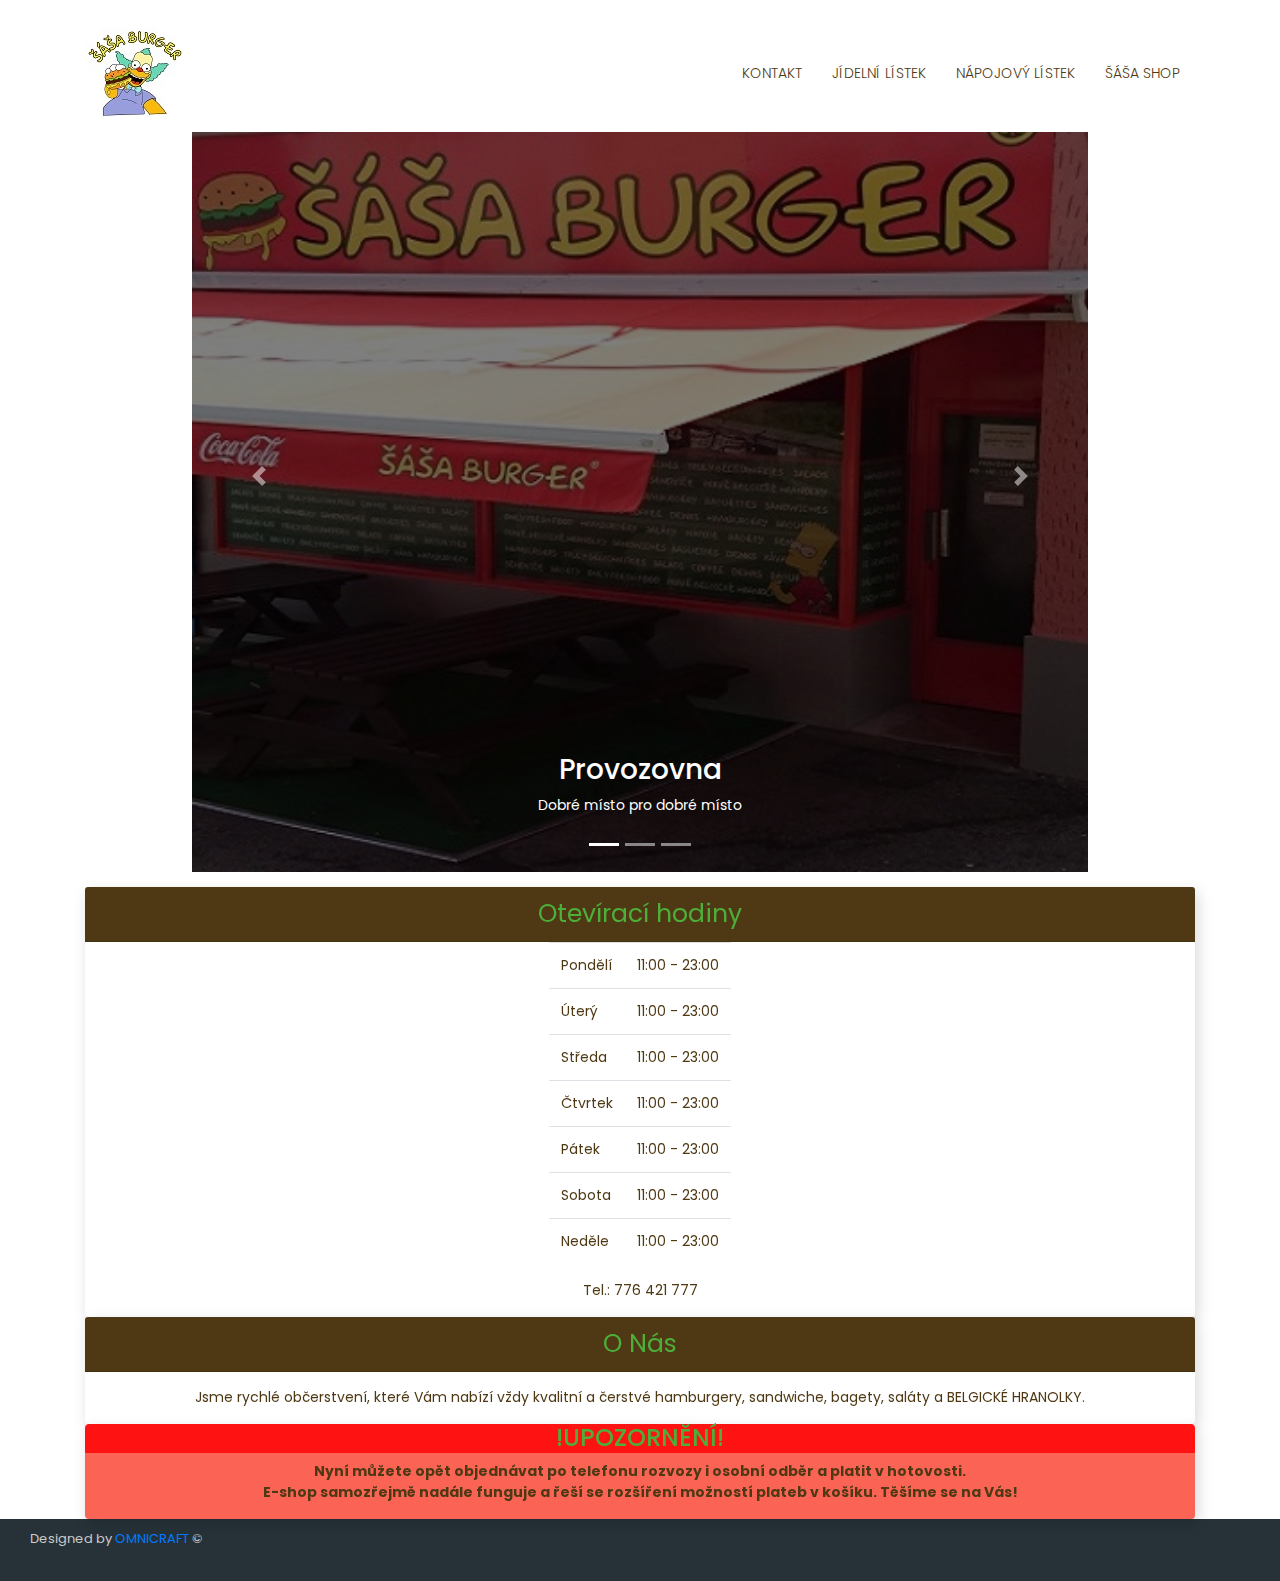
==== commit fd0ac8f3: "Galery edit" ====
--- a/Nové/nové/index.html
+++ b/Nové/nové/index.html
@@ -24,9 +24,6 @@
             <div class="collapse navbar-collapse" id="navbarResponsive">
                 <ul class="navbar-nav ml-auto">
                     <li class="nav-item">
-                        <a class="nav-link active" href="index.html">Úvodní stránka</a>
-                    </li>
-                    <li class="nav-item">
                         <a class="nav-link" href="contact.html">Kontakt</a>
                     </li>
                     <li class="nav-item">
@@ -42,44 +39,43 @@
             </div>
         </div>
     </nav>
-    <!--Vyplněno-->
-    <header class="slider-main">
+    <header class="slider-main size-slider">
         <div id="carouselExampleIndicators" class="carousel slide carousel-fade" data-ride="carousel">
             <ol class="carousel-indicators">
-               <li data-target="#carouselExampleIndicators" data-slide-to="0" class="active"></li>
-               <li data-target="#carouselExampleIndicators" data-slide-to="1"></li>
-               <li data-target="#carouselExampleIndicators" data-slide-to="2"></li>
+                <li data-target="#carouselExampleIndicators" data-slide-to="0" class="active"></li>
+                <li data-target="#carouselExampleIndicators" data-slide-to="1"></li>
+                <li data-target="#carouselExampleIndicators" data-slide-to="2"></li>
             </ol>
             <div class="carousel-inner" role="listbox">
-               <!-- Slide One - Set the background image for this slide in the line below -->
-               <div class="carousel-item active" style="background-image: url('images/SasaBurgerLogo.jpg')">
-                  <div class="carousel-caption d-none d-md-block">
-                     <h3>Provozovna</h3>
-                     <p>Dobré místo pro dobré jídlo.</p>
-                  </div>
-               </div>
-               <!-- Slide Two - Set the background image for this slide in the line below -->
-               <div class="carousel-item" style="background-image: url('images/Bagets.jpg')">
-                  <div class="carousel-caption d-none d-md-block">
-                     <h3>Bagety</h3>
-                     <p>Říkal tu někdo bagety?</p>
-                  </div>
-               </div>
-               <!-- Slide Three - Set the background image for this slide in the line below -->
-               <div class="carousel-item" style="background-image: url('images/Burgers.jpg')">
-                  <div class="carousel-caption d-none d-md-block">
-                     <h3>Burgery</h3>
-                     <p>Ta nejlepší volba pro fajnšmekry!</p>
-                  </div>
-               </div>
+                <!-- Slide One - Set the background image for this slide in the line below -->
+                <div class="carousel-item active" style="background-image: url('images/SasaBurgerLogo.jpg')">
+                    <div class="carousel-caption d-none d-md-block">
+                        <h3>Provozovna</h3>
+                        <p>Dobré místo pro dobré místo</p>
+                    </div>
+                </div>
+                <!-- Slide Two - Set the background image for this slide in the line below -->
+                <div class="carousel-item" style="background-image: url('images/Bagets.jpg')">
+                    <div class="carousel-caption d-none d-md-block">
+                        <h3>Bagety</h3>
+                        <p>Říkal tu někdo bagety?</p>
+                    </div>
+                </div>
+                <!-- Slide Three - Set the background image for this slide in the line below -->
+                <div class="carousel-item" style="background-image: url('images/Burgers.jpg')">
+                    <div class="carousel-caption d-none d-md-block">
+                        <h3>Burgery</h3>
+                        <p>Ta nejlepší volba pro fajnšmekry!</p>
+                    </div>
+                </div>
             </div>
             <a class="carousel-control-prev" href="#carouselExampleIndicators" role="button" data-slide="prev">
-				<span class="carousel-control-prev-icon" aria-hidden="true"></span>
-				<span class="sr-only">Previous</span>
+                <span class="carousel-control-prev-icon" aria-hidden="true"></span>
+                <span class="sr-only">Previous</span>
             </a>
             <a class="carousel-control-next" href="#carouselExampleIndicators" role="button" data-slide="next">
-				<span class="carousel-control-next-icon" aria-hidden="true"></span>
-				<span class="sr-only">Next</span>
+                <span class="carousel-control-next-icon" aria-hidden="true"></span>
+                <span class="sr-only">Next</span>
             </a>
         </div>
     </header>
@@ -88,37 +84,38 @@
         <div class="services-bar">
             <!-- Services Section -->
             <div class="card h-100">
-                 <h4 class="card-header">Otevírací hodiny</h4>
-                 <table class="table">
-                     <tr class="tr">
-                         <td class="bottom padding-top-box open">Pondělí</td>
-                         <td class="bottom padding-top-box monday open">11:00 - 23:00</td>
-                     </tr>
-                     <tr class="tr">
-                         <td class="bottom open">Úterý</td>
-                         <td class="bottom tuesday open">11:00 - 23:00</td>
-                     </tr>
-                     <tr class="tr">
-                         <td class="bottom open">Středa</td>
-                         <td class="bottom wednesday open">11:00 - 23:00</td>
-                     </tr>
-                     <tr class="tr">
-                         <td class="bottom open">Čtvrtek</td>
-                         <td class="bottom thursday open">11:00 - 23:00</td>
-                     </tr>
-                     <tr class="tr">
-                         <td class="bottom open">Pátek</td>
-                         <td class="bottom friday open">11:00 - 23:00</td>
-                     </tr>
-                     <tr class="tr">
-                         <td class="bottom open">Sobota</td>
-                         <td class="bottom saturday open">11:00 - 23:00</td>
-                     </tr>
-                     <tr class="tr">
-                         <td class="bottom padding-bottom-box open">Neděle</td>
-                         <td class="bottom padding-bottom-box sunday open">11:00 - 23:00</td>
-                     </tr>
-                 </table>
+                <h4 class="card-header">Otevírací hodiny</h4>
+                <table class="table">
+                    <tr class="tr">
+                        <td class="bottom padding-top-box open">Pondělí</td>
+                        <td class="bottom padding-top-box monday open">11:00 - 23:00</td>
+                    </tr>
+                    <tr class="tr">
+                        <td class="bottom open">Úterý</td>
+                        <td class="bottom tuesday open">11:00 - 23:00</td>
+                    </tr>
+                    <tr class="tr">
+                        <td class="bottom open">Středa</td>
+                        <td class="bottom wednesday open">11:00 - 23:00</td>
+                    </tr>
+                    <tr class="tr">
+                        <td class="bottom open">Čtvrtek</td>
+                        <td class="bottom thursday open">11:00 - 23:00</td>
+                    </tr>
+                    <tr class="tr">
+                        <td class="bottom open">Pátek</td>
+                        <td class="bottom friday open">11:00 - 23:00</td>
+                    </tr>
+                    <tr class="tr">
+                        <td class="bottom open">Sobota</td>
+                        <td class="bottom saturday open">11:00 - 23:00</td>
+                    </tr>
+                    <tr class="tr">
+                        <td class="bottom padding-bottom-box open">Neděle</td>
+                        <td class="bottom padding-bottom-box sunday open">11:00 - 23:00</td>
+                    </tr>
+                </table>
+                <p class="auto-tel-index">Tel.: 776 421 777</p>
             </div>
             <div class="card h-100">
                 <h4 class="card-header">O Nás</h4>
@@ -127,17 +124,19 @@
             <!--#4e3914-->
             <div class="card Warning">
                 <h4 class="Warning-header">!UPOZORNĚNÍ!</h4>
-                <p class="align cent Warning-text">Nyní můžete opět objednávat po telefonu rozvozy i osobní odběr a platit v hotovosti.<br />
-                E-shop samozřejmě nadále funguje a řeší se rozšíření možností plateb v košíku. Těšíme se na Vás!</p>
+                <p class="align cent Warning-text">
+                    Nyní můžete opět objednávat po telefonu rozvozy i osobní odběr a platit v hotovosti.<br />
+                    E-shop samozřejmě nadále funguje a řeší se rozšíření možností plateb v košíku. Těšíme se na Vás!
+                </p>
             </div>
         </div>
     </div>
     <footer class="footer">
-        <p class="tel">Telefon: 776 421 777 - Rozvoz po Příbrami nad 150,- ZDARMA! - mimo Pb 10,- kč/km</p>
+        <p class="left">Designed by <a href="http://omnicraft.cz/">OMNICRAFT</a> ©</p>
     </footer>
-	  
-<!-- Bootstrap core JavaScript -->
-<script src="vendor/jquery/jquery.min.js"></script>
-<script src="vendor/bootstrap/js/bootstrap.bundle.min.js"></script>
+
+    <!-- Bootstrap core JavaScript -->
+    <script src="vendor/jquery/jquery.min.js"></script>
+    <script src="vendor/bootstrap/js/bootstrap.bundle.min.js"></script>
 </body>
 </html>--- a/Nové/nové/css/style.css
+++ b/Nové/nové/css/style.css
@@ -11,6 +11,18 @@
 
 .padding{
 	padding-left: 15px;
+}
+
+.left{
+	text-align: left;
+	padding-left: 30px;
+}
+
+.size-slider {
+	width: 70%;
+	height: 70%;
+	margin-left: auto;
+	margin-right: auto;
 }
 
 body {
@@ -54,7 +66,7 @@
 }
 
 @media (min-width: 992px) {
-  body {
+	body {
     padding-top: 80px;
   }
 }
@@ -83,6 +95,12 @@
 
 h4{
 	text-align: center;
+}
+
+.auto-tel-index{
+	width: auto;
+	margin-left: auto;
+	margin-right: auto;
 }
 
 .table {
@@ -203,7 +221,6 @@
 	color: #4eae3a;
 	border-color: #4eae3a;
 }
-
 
 .slider-main .carousel .carousel-inner .carousel-item:before{
 	content: "";
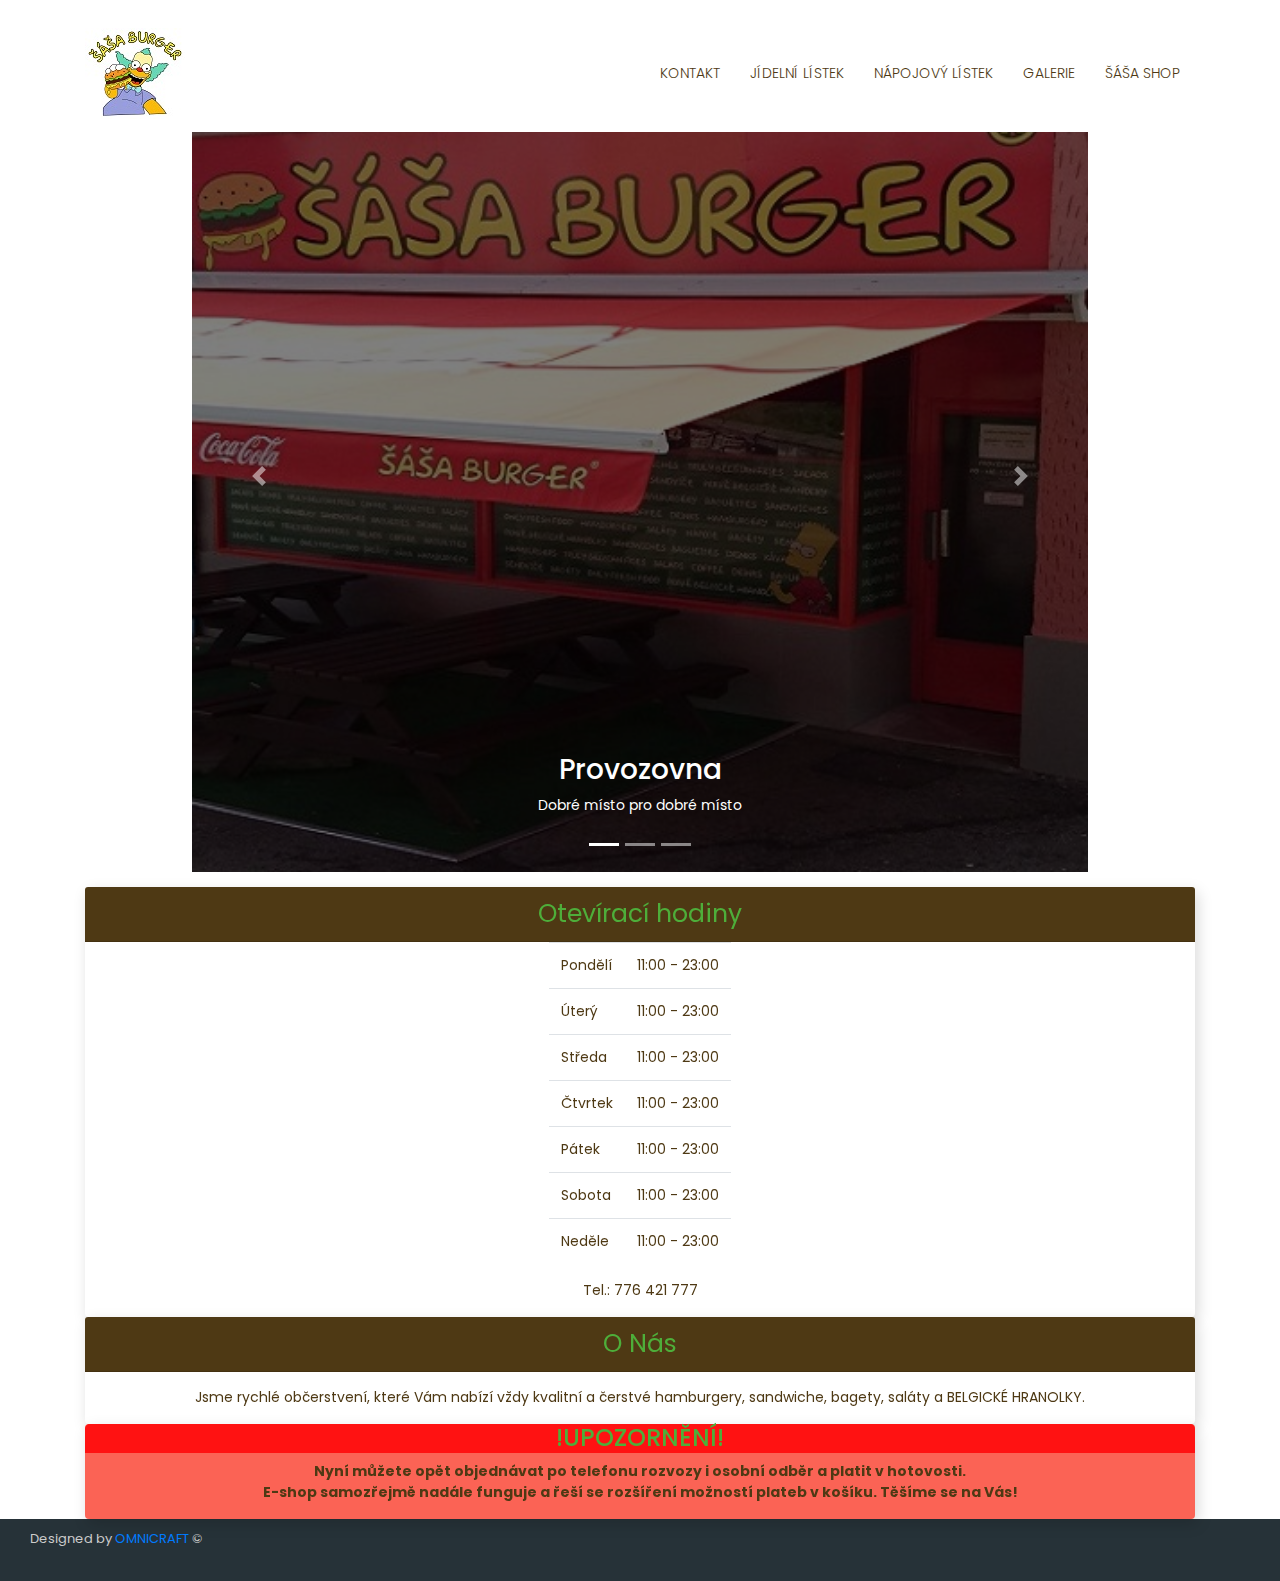
==== commit acf80405: "galery edit" ====
--- a/Nové/nové/index.html
+++ b/Nové/nové/index.html
@@ -6,11 +6,8 @@
 	<meta name="description" content="">
 	<meta name="author" content="">
 	<title>Šáša Burger - Ten nejlepší z nejlepších</title>
-	<!-- Bootstrap core CSS -->
 	<link href="vendor/bootstrap/css/bootstrap.min.css" rel="stylesheet">
-	<!-- Fontawesome CSS -->
 	<link href="css/all.css" rel="stylesheet">
-	<!-- Custom styles for this template -->
 	<link href="css/style.css" rel="stylesheet">
 </head>
 <body>
@@ -31,6 +28,9 @@
                     </li>
                     <li class="nav-item">
                         <a class="nav-link" href="drink-menu.html">Nápojový lístek</a>
+                    </li>
+                    <li class="nav-item">
+                        <a class="nav-link" href="galery.html">Galerie</a>
                     </li>
                     <li class="nav-item">
                         <a class="nav-link" href="sasashop.html">Šáša shop</a>
@@ -121,7 +121,7 @@
                 <h4 class="card-header">O Nás</h4>
                 <p class="align cent padding-top-box">Jsme rychlé občerstvení, které Vám nabízí vždy kvalitní a čerstvé hamburgery, sandwiche, bagety, saláty a BELGICKÉ HRANOLKY.</p>
             </div>
-            <!--#4e3914-->
+            <!--#4e3914 color-->
             <div class="card Warning">
                 <h4 class="Warning-header">!UPOZORNĚNÍ!</h4>
                 <p class="align cent Warning-text">
@@ -135,7 +135,6 @@
         <p class="left">Designed by <a href="http://omnicraft.cz/">OMNICRAFT</a> ©</p>
     </footer>
 
-    <!-- Bootstrap core JavaScript -->
     <script src="vendor/jquery/jquery.min.js"></script>
     <script src="vendor/bootstrap/js/bootstrap.bundle.min.js"></script>
 </body>
--- a/Nové/nové/css/style.css
+++ b/Nové/nové/css/style.css
@@ -221,6 +221,7 @@
 	color: #4eae3a;
 	border-color: #4eae3a;
 }
+
 
 .slider-main .carousel .carousel-inner .carousel-item:before{
 	content: "";
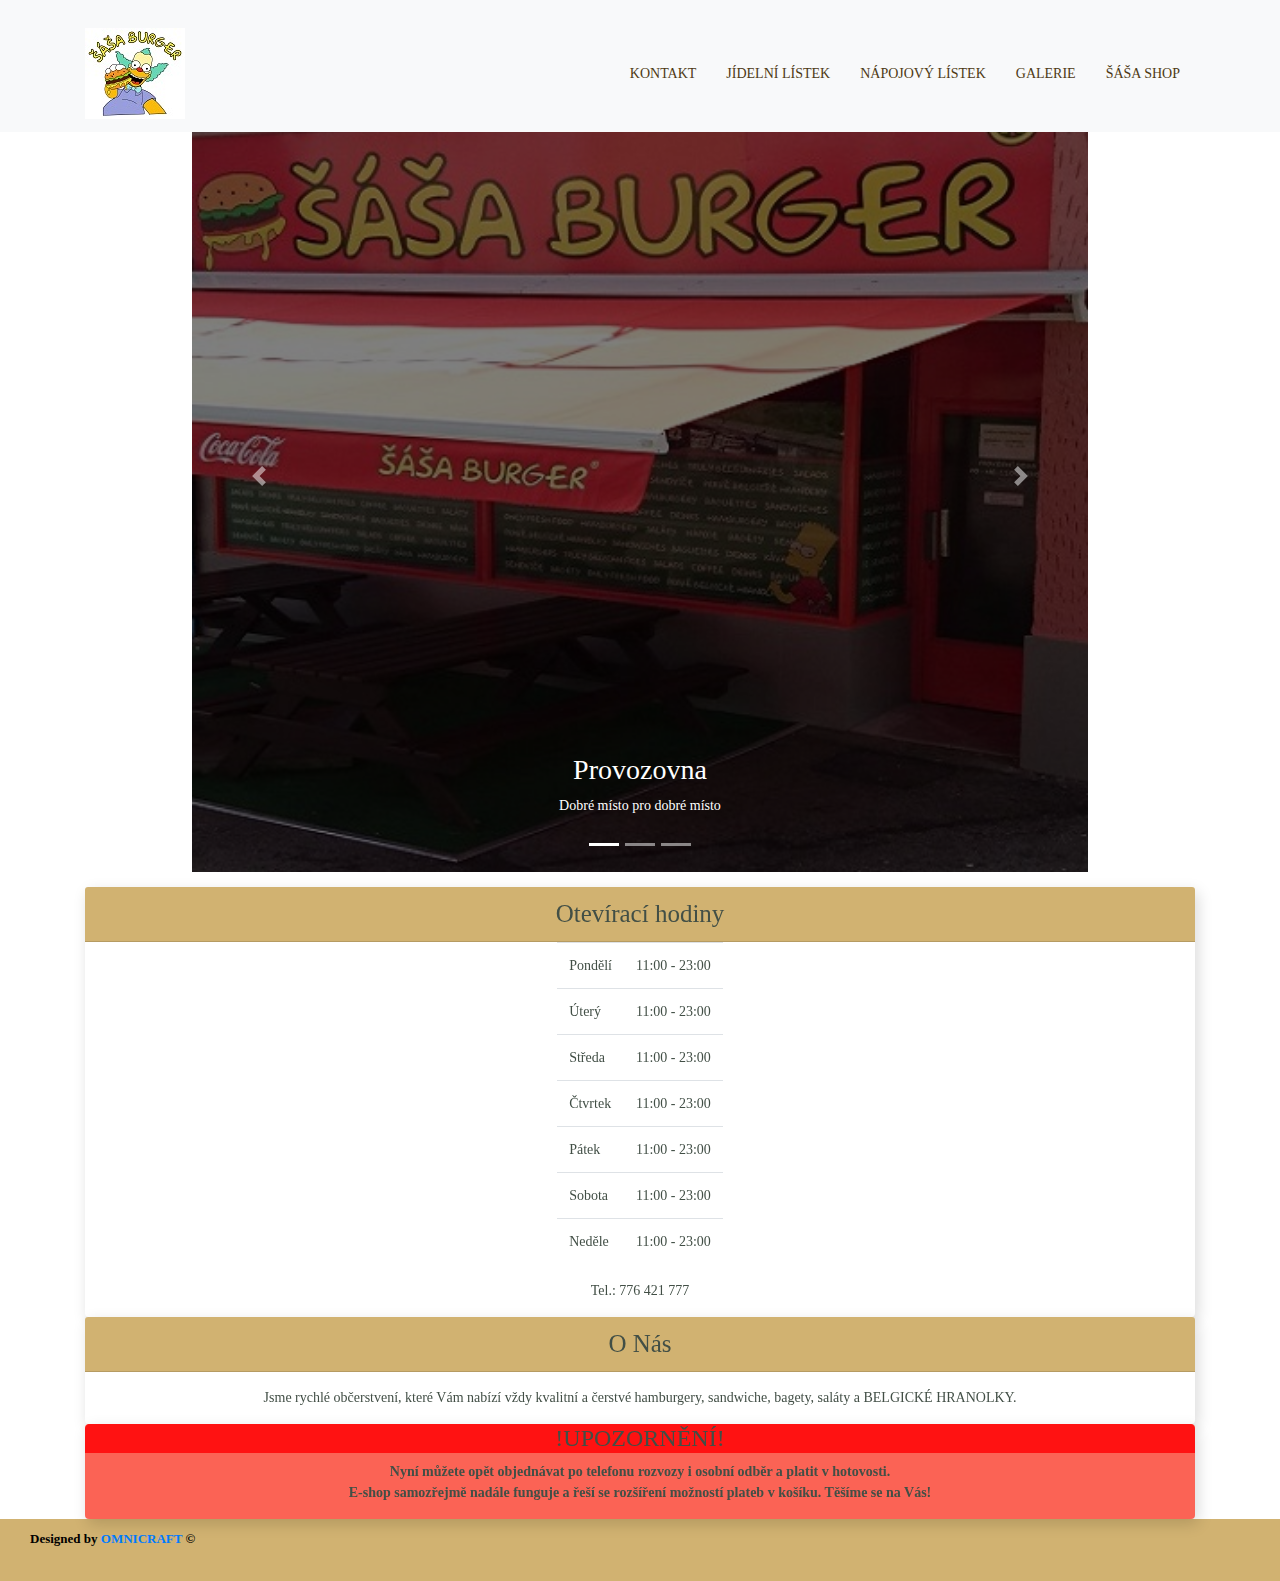
==== commit c3a71b57: "color edit" ====
--- a/Nové/nové/index.html
+++ b/Nové/nové/index.html
@@ -132,7 +132,7 @@
         </div>
     </div>
     <footer class="footer">
-        <p class="left">Designed by <a href="http://omnicraft.cz/">OMNICRAFT</a> ©</p>
+        <p class="left"><strong>Designed by <a href="http://omnicraft.cz/">OMNICRAFT</a> ©</strong></p>
     </footer>
 
     <script src="vendor/jquery/jquery.min.js"></script>
--- a/Nové/nové/css/style.css
+++ b/Nové/nové/css/style.css
@@ -5,7 +5,11 @@
 	padding-left: 20px;
 }
 
-.V{
+.top-centr{
+	padding-top: 50px;
+}
+
+.V {
 	width: 60px;
 }
 
@@ -26,10 +30,12 @@
 }
 
 body {
-  padding-top: 54px;
-  font-family: 'Poppins', sans-serif;
-  font-size: 14px;
-  color: #4e3914;
+	padding-top: 54px;
+	/*font-family: 'Poppins', sans-serif;*/
+	font-family: 'Rock Salt', cursive;
+	font-size: 14px;
+	color: #424f46;
+	background-image: url(images/background.png);
 }
 
 .alergens{
@@ -62,7 +68,7 @@
 
 .description, .border-bottom {
 	padding-left: 20px;
-	border-bottom: 2px solid #4e3914;
+	border-bottom: 2px solid #d1b271;
 }
 
 @media (min-width: 992px) {
@@ -73,7 +79,7 @@
 
 .Warning-header {
 	background-color: #FF1212;
-	color: #4eae3a;
+	color: #424f46;
 	border-top-left-radius: 4.8px;
 	border-top-right-radius: 4.8px;
 }
@@ -141,16 +147,16 @@
 	padding-left: 12px;
 }
 a.btn-primary{
-	background-color: #4eae3a;
-	border-color: #4eae3a;
+	background-color: #424f46;
+	border-color: #424f46;
 }
 a.btn-primary:hover{
 	background-color: #5ec549;
 	border-color: #5ec549;
 }
 button.btn-primary{
-	background-color: #4eae3a;
-	border-color: #4eae3a;
+	background-color: #424f46;
+	border-color: #424f46;
 }
 button.btn-primary:hover{
 	background-color: #5ec549;
@@ -158,16 +164,16 @@
 }
 
 a.btn-secondary{
-	background-color: #4eae3a;
-	border-color: #4eae3a;
+	background-color: #424f46;
+	border-color: #424f46;
 }
 a.btn-secondary:hover{
 	background-color: #5ec549;
 	border-color: #5ec549;
 }
 button.btn-secondary{
-	background-color: #4eae3a;
-	border-color: #4eae3a;
+	background-color: #424f46;
+	border-color: #424f46;
 }
 button.btn-secondary:hover{
 	background-color: #5ec549;
@@ -175,7 +181,8 @@
 }
 
 .top-nav{
-	background-color: #ffffff !important;
+	/*background-color: #ffffff !important;*/
+	background-color: #d1b271;
 }
 .navbar-expand-lg.top-nav .navbar-nav .nav-link{
 	padding: 10px 15px;
@@ -185,13 +192,13 @@
 	text-transform: uppercase;
 }
 .navbar-expand-lg.top-nav .navbar-nav .nav-link:hover{
-	background: #4eae3a;
-	color: #ffffff;
+	background: #fed90f;
+	color: black;
 	border-radius: 4.8px;
 }
 .navbar-expand-lg.top-nav .navbar-nav .nav-link.active{
-	background: #4eae3a;
-	color: #ffffff;
+	background: #FED90F;
+	color: black;
 	border-radius: 4.8px;
 }
 .navbar-expand-lg.top-nav .navbar-nav .dropdown-menu{
@@ -211,17 +218,20 @@
 }
 .navbar-expand-lg.top-nav .navbar-nav .dropdown-menu .dropdown-item:hover{
 	background: none;
-	color: #4eae3a;
+	color: #fed90f;
 }
 .top-nav .navbar-toggler{
 	color: #4e3914;
 	border-color: #4e3914;
 }
 .top-nav .navbar-toggler:hover{
-	color: #4eae3a;
-	border-color: #4eae3a;
-}
-
+	color: black;
+	border-color: #424f46;
+}
+
+.bcg{
+	background-image: url(images/background.png);
+}
 
 .slider-main .carousel .carousel-inner .carousel-item:before{
 	content: "";
@@ -254,8 +264,8 @@
 }
 
 .services-bar .card .card-header{
-	background-color: #4e3914;
-	color: #4eae3a;
+	background-color: #d1b271;
+	color: #424f46;
 	font-size: 25px;
 	font-weight: 400;
 }
@@ -293,7 +303,7 @@
 	position: absolute;
 	left: -15px;
 	top: 0px;
-	color: #4eae3a;
+	color: #424f46;
 }
 .portfolio-main{
 	padding: 30px 0px;
@@ -311,12 +321,12 @@
 .portfolio-main .card .card-body .card-title{
 	margin-bottom: 0px;
 }
-.portfolio-main .card .card-body .card-title a{
-	font-size: 20px;
-	font-weight: 400;
-	text-transform: uppercase;
-	color: #4eae3a;
-}
+	.portfolio-main .card .card-body .card-title a {
+		font-size: 20px;
+		font-weight: 400;
+		text-transform: uppercase;
+		color: #424f46;
+	}
 .portfolio-main .card .card-body{
 	background: #4e3914;
 	padding: 10px 20px;
@@ -349,7 +359,7 @@
 
 .footer { 
 	width:100%; 
-	background-color:#263238; 
+	background-color: #d1b271; 
 	padding:10px 0px 25px 0px;
 	}
 
@@ -361,7 +371,7 @@
 	}
 footer p, .tel { 
 	font-size:13px; 
-	color:#CCC; 
+	color: black; 
 	padding-bottom:0px; 
 	margin-bottom:8px;
 	text-align: center
@@ -423,9 +433,9 @@
 .footer_ul2_amrc li i { 
 	margin-top:5px;
 	}
-.footer_ul2_amrc li a {
-	color: #4eae3a;
-}
+	.footer_ul2_amrc li a {
+		color: #424f46;
+	}
 .bottom_border { 
 	border-bottom:1px solid #323f45; 
 	padding-bottom:20px;
@@ -452,8 +462,8 @@
 	padding: 20px 0px;
 	text-align: center;
 }
-.copyright a{
-	color: #4eae3a;
+.copyright a {
+	color: #424f46;
 	text-decoration: underline;
 }
 .copyright a:hover{
@@ -482,10 +492,10 @@
 	height:20px; 
 	text-align:center;
 	}
-.social_footer_ul li a:hover {
-	color: #4eae3a; 
-	border:2px solid #4eae3a; 
-}
+	.social_footer_ul li a:hover {
+		color: #424f46;
+		border: 2px solid #424f46;
+	}
 
 /* ---- All Pages CSS ---- */
 
@@ -513,8 +523,8 @@
 	font-size: 14px;
 }
 
-.breadcrumb-main .breadcrumb{
-	background: #4eae3a;
+.breadcrumb-main .breadcrumb {
+	background: #424f46;
 }
 .breadcrumb-main .breadcrumb li a{
 	color: #ffffff;
@@ -538,7 +548,7 @@
 	border: none;	
 }
 .team-members-box .card .card-footer{
-	background: #4eae3a;
+	background: #424f46;
 }
 .team-members-box .card .card-footer ul{
 	margin: 0px;
@@ -577,7 +587,7 @@
 	text-align: center;
 }
 .pagination_bar .pagination .page-item .page-link:hover{
-	background: #4eae3a;
+	background: #424f46;
 }
 .portfolio-item .card-title a{
 	font-size: 20px;
@@ -610,7 +620,7 @@
 	color: #ffffff !important;
 }
 .blog-entries .card .card-footer a{
-	color: #4eae3a;
+	color: #424f46;
 }
 .blog-right-side .card{
 	box-shadow: 3px 5px 15px rgba(0,0,0, .15);
@@ -633,7 +643,7 @@
 	border-radius: 4.8px;
 	padding: 6px;
 	background: #4e3914;
-	color: #4eae3a;
+	color: #424f46;
 	display: inline-block;
 }
 .pagination_bar_arrow .pagination .page-item .page-link{
@@ -645,7 +655,7 @@
 	text-align: center;
 }
 .pagination_bar_arrow .pagination .page-item .page-link:hover{
-	background: #4eae3a;
+	background: #424f46;
 }
 .faq-main{
 	padding: 30px 35px;
@@ -671,7 +681,7 @@
 	text-transform: capitalize;
 }
 .accordion-single .card-header h5 a:hover{
-	color: #4eae3a;
+	color: #424f46;
 	text-decoration: none;
 }
 
@@ -698,7 +708,7 @@
     -webkit-transform: translateY(-50%);
     -ms-transform: translateY(-50%);
     transform: translateY(-50%);
-    color: #4eae3a;
+    color: #424f46;
 }
 .error-contents{
 	padding: 30px 0px;
@@ -731,7 +741,7 @@
 	padding: 4px 0;
 	right: -36px;
 	transform: rotate(40deg);
-	background-color: #4eae3a;
+	background-color: #424f46;
 	color: #4e3914;
 }
 
